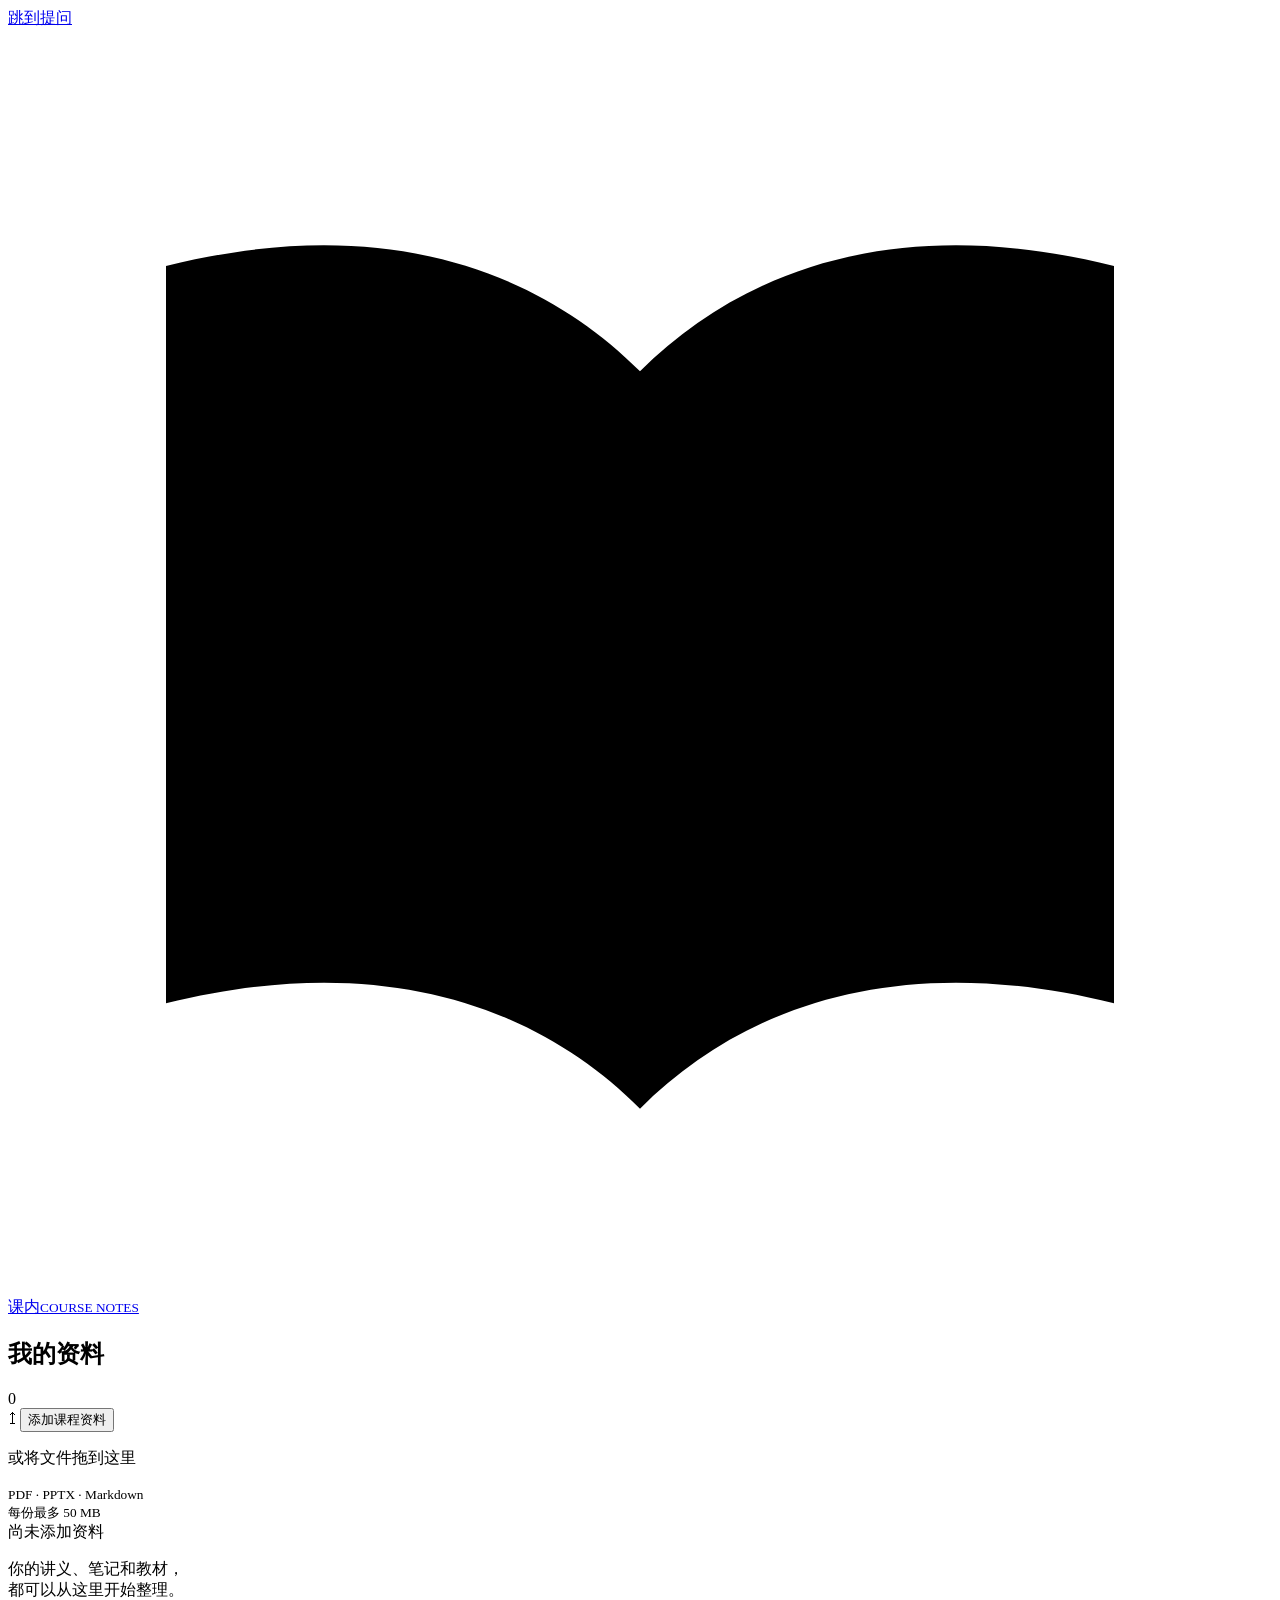
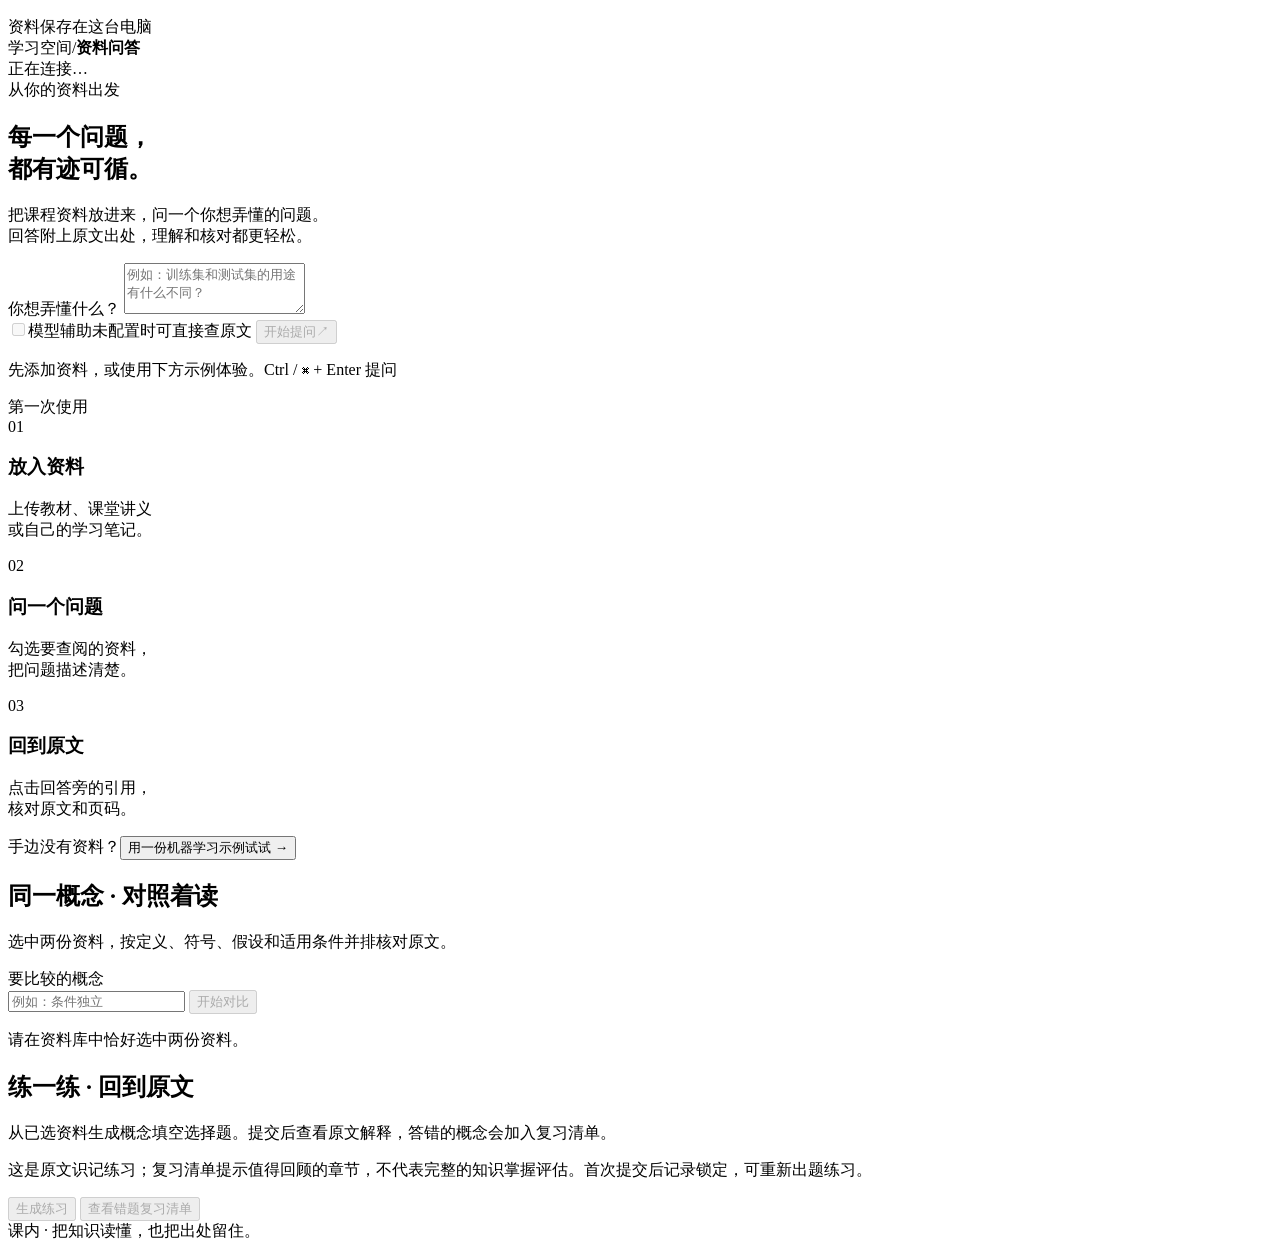
==== src/course_rag_assistant/web/templates/index.html @ e8bc9451 "feat: add course comparison, prerequisite paths and terminology alignment" ====
<!doctype html>
<html lang="zh-CN">
<head>
  <meta charset="utf-8">
  <meta name="viewport" content="width=device-width, initial-scale=1">
  <meta name="theme-color" content="#176653">
  <title>课内 · 资料问答</title>
  <link rel="icon" href="data:,">
  <link rel="stylesheet" href="/assets/css/style.css">
  <script src="/assets/js/app.js" defer></script>
</head>
<body>
  <a class="skip" href="#question">跳到提问</a>
  <div class="workspace">
    <aside class="sidebar" aria-label="资料库">
      <a class="brand" href="/" aria-label="课内首页">
        <span class="brand-icon" aria-hidden="true"><svg viewBox="0 0 24 24"><path d="M3 4.5c4-1 7 0 9 2v14c-2-2-5-3-9-2zm18 0c-4-1-7 0-9 2v14c2-2 5-3 9-2z"/></svg></span>
        <span>课内<small>COURSE NOTES</small></span>
      </a>
      <div class="library-heading"><h2>我的资料</h2><span id="document-count" class="count">0</span></div>
      <div id="dropzone" class="dropzone">
        <span class="upload-icon" aria-hidden="true">↥</span>
        <button id="upload-button" class="upload-button" type="button">添加课程资料</button>
        <p>或将文件拖到这里</p>
        <small>PDF · PPTX · Markdown<br><span id="upload-limit">每份最多 50 MB</span></small>
        <input id="file-input" type="file" accept=".pdf,.pptx,.md" multiple hidden>
      </div>
      <div class="selection-toolbar"><span id="selection-count">尚未添加资料</span><button id="select-all" class="text-button" type="button" hidden>全选</button></div>
      <div id="documents" class="document-list" aria-label="选择提问使用的资料"></div>
      <p id="empty-library" class="empty-library">你的讲义、笔记和教材，<br>都可以从这里开始整理。</p>
      <div class="sidebar-bottom"><span class="status-dot" aria-hidden="true"></span><span>资料保存在这台电脑</span></div>
    </aside>

    <main>
      <header class="topbar"><div><span class="breadcrumb">学习空间</span><span class="separator">/</span><strong>资料问答</strong></div><span id="connection" class="mode-badge">正在连接…</span></header>
      <div class="main-content">
        <section class="welcome" aria-labelledby="welcome-title">
          <div class="eyebrow"><span></span>从你的资料出发</div>
          <h1 id="welcome-title">每一个问题，<br>都有迹可循。</h1>
          <p>把课程资料放进来，问一个你想弄懂的问题。<br>回答附上原文出处，理解和核对都更轻松。</p>
        </section>

        <form id="ask-form" class="question-card">
          <label for="question">你想弄懂什么？</label>
          <textarea id="question" rows="3" maxlength="1000" placeholder="例如：训练集和测试集的用途有什么不同？" aria-describedby="question-help"></textarea>
          <div class="question-actions">
            <label class="model-option"><input id="use-model" type="checkbox" disabled><span>模型辅助</span><span id="model-note" class="model-note">未配置时可直接查原文</span></label>
            <button id="ask-button" class="primary" type="submit" disabled><span id="ask-label">开始提问</span><span aria-hidden="true">↗</span></button>
          </div>
          <p id="question-help" class="question-help">先添加资料，或使用下方示例体验。Ctrl / ⌘ + Enter 提问</p>
        </form>

        <div id="notice" class="notice" role="status" aria-live="polite" hidden></div>
        <div id="error" class="error" role="alert" hidden></div>

        <section id="getting-started" class="getting-started">
          <div class="section-label">第一次使用</div>
          <div class="start-grid">
            <div class="start-step"><span class="step-number">01</span><h3>放入资料</h3><p>上传教材、课堂讲义<br>或自己的学习笔记。</p></div>
            <div class="start-step"><span class="step-number">02</span><h3>问一个问题</h3><p>勾选要查阅的资料，<br>把问题描述清楚。</p></div>
            <div class="start-step"><span class="step-number">03</span><h3>回到原文</h3><p>点击回答旁的引用，<br>核对原文和页码。</p></div>
          </div>
          <div class="demo-row"><span>手边没有资料？</span><button id="demo-button" class="text-button" type="button">用一份机器学习示例试试 <span aria-hidden="true">→</span></button></div>
        </section>

        <section id="suggestions" class="suggestions" aria-label="示例问题" hidden><span>可以从这里开始</span><div>
          <button type="button" data-question="训练集和测试集的用途有什么不同？">训练集与测试集</button>
          <button type="button" data-question="多层感知机的核心结构是什么？">多层感知机</button>
          <button type="button" data-question="什么是过拟合？">什么是过拟合</button>
        </div></section>

        <section id="answer" class="answer-card" aria-labelledby="answer-title" hidden>
          <div class="answer-heading"><div><span class="eyebrow">资料中的回答</span><h2 id="answer-title"></h2></div><span id="answer-mode" class="mode-badge"></span></div>
          <p id="answer-scope" class="answer-scope"></p>
          <div id="answer-content" class="answer-content" aria-live="polite" aria-busy="false"></div>
          <div id="answer-sources" class="answer-sources" hidden><h3>查看引用原文</h3><div id="source-list" class="source-list"></div></div>
          <div id="answer-prerequisites" class="learning-plans" aria-live="polite" hidden></div>
          <p class="answer-footnote">回答可能遗漏关键信息，建议结合引用原文核对。</p>
        </section>
        <section id="comparison" class="answer-card" aria-labelledby="compare-title">
          <h2 id="compare-title">同一概念 · 对照着读</h2>
          <p>选中两份资料，按定义、符号、假设和适用条件并排核对原文。</p>
          <form id="compare-form">
            <label for="compare-concept">要比较的概念</label>
            <div class="compare-controls">
              <input id="compare-concept" type="text" minlength="2" maxlength="80" placeholder="例如：条件独立" aria-describedby="compare-help" required>
              <button id="compare-button" class="primary" type="submit" disabled>开始对比</button>
            </div>
            <p id="compare-help" class="question-help">请在资料库中恰好选中两份资料。</p>
          </form>
          <div id="compare-result" aria-live="polite" aria-busy="false" hidden></div>
        </section>
        <section class="answer-card" aria-labelledby="quiz-title">
          <h2 id="quiz-title">练一练 · 回到原文</h2>
          <p>从已选资料生成概念填空选择题。提交后查看原文解释，答错的概念会加入复习清单。</p>
          <p class="answer-footnote">这是原文识记练习；复习清单提示值得回顾的章节，不代表完整的知识掌握评估。首次提交后记录锁定，可重新出题练习。</p>
          <div class="question-actions">
            <button id="quiz-create" class="primary" type="button" disabled>生成练习</button>
            <button id="review-load" class="text-button" type="button" disabled>查看错题复习清单</button>
          </div>
          <form id="quiz-form" hidden><div id="quiz-questions"></div><button id="quiz-submit" class="primary" type="submit">提交答案</button></form>
          <div id="quiz-result" aria-live="polite"></div>
          <div id="review-list" aria-live="polite"></div>
        </section>
        <footer>课内 <span>·</span> 把知识读懂，也把出处留住。</footer>
      </div>
    </main>
  </div>

  <dialog id="source-dialog" aria-labelledby="source-title">
    <div class="dialog-top"><span class="eyebrow">引用原文</span><button id="close-source" class="icon-button" type="button" aria-label="关闭原文">×</button></div>
    <h2 id="source-title"></h2><p id="source-location" class="source-location"></p>
    <pre id="source-text"></pre>
    <div class="dialog-bottom"><span id="source-page-note"></span><a id="source-open" class="primary" target="_blank" rel="noopener noreferrer">打开文件 ↗</a></div>
  </dialog>
</body>
</html>
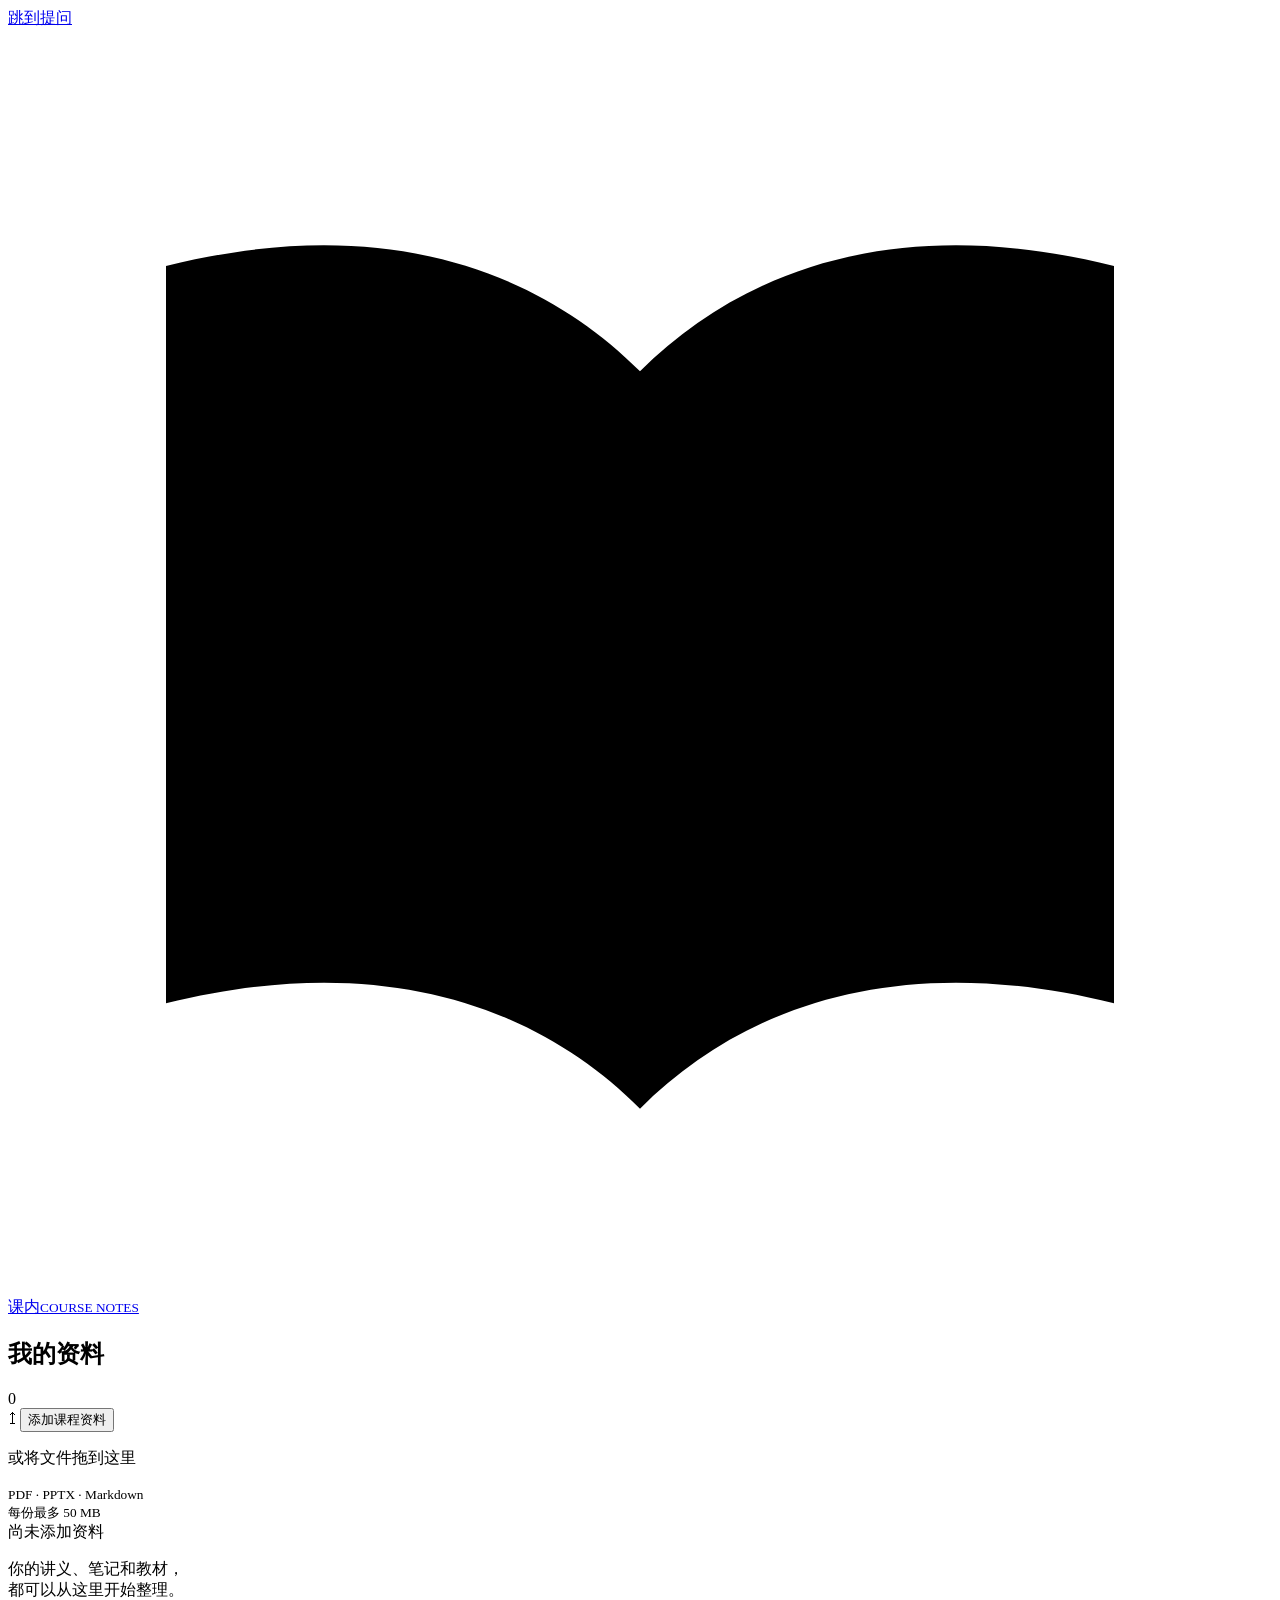
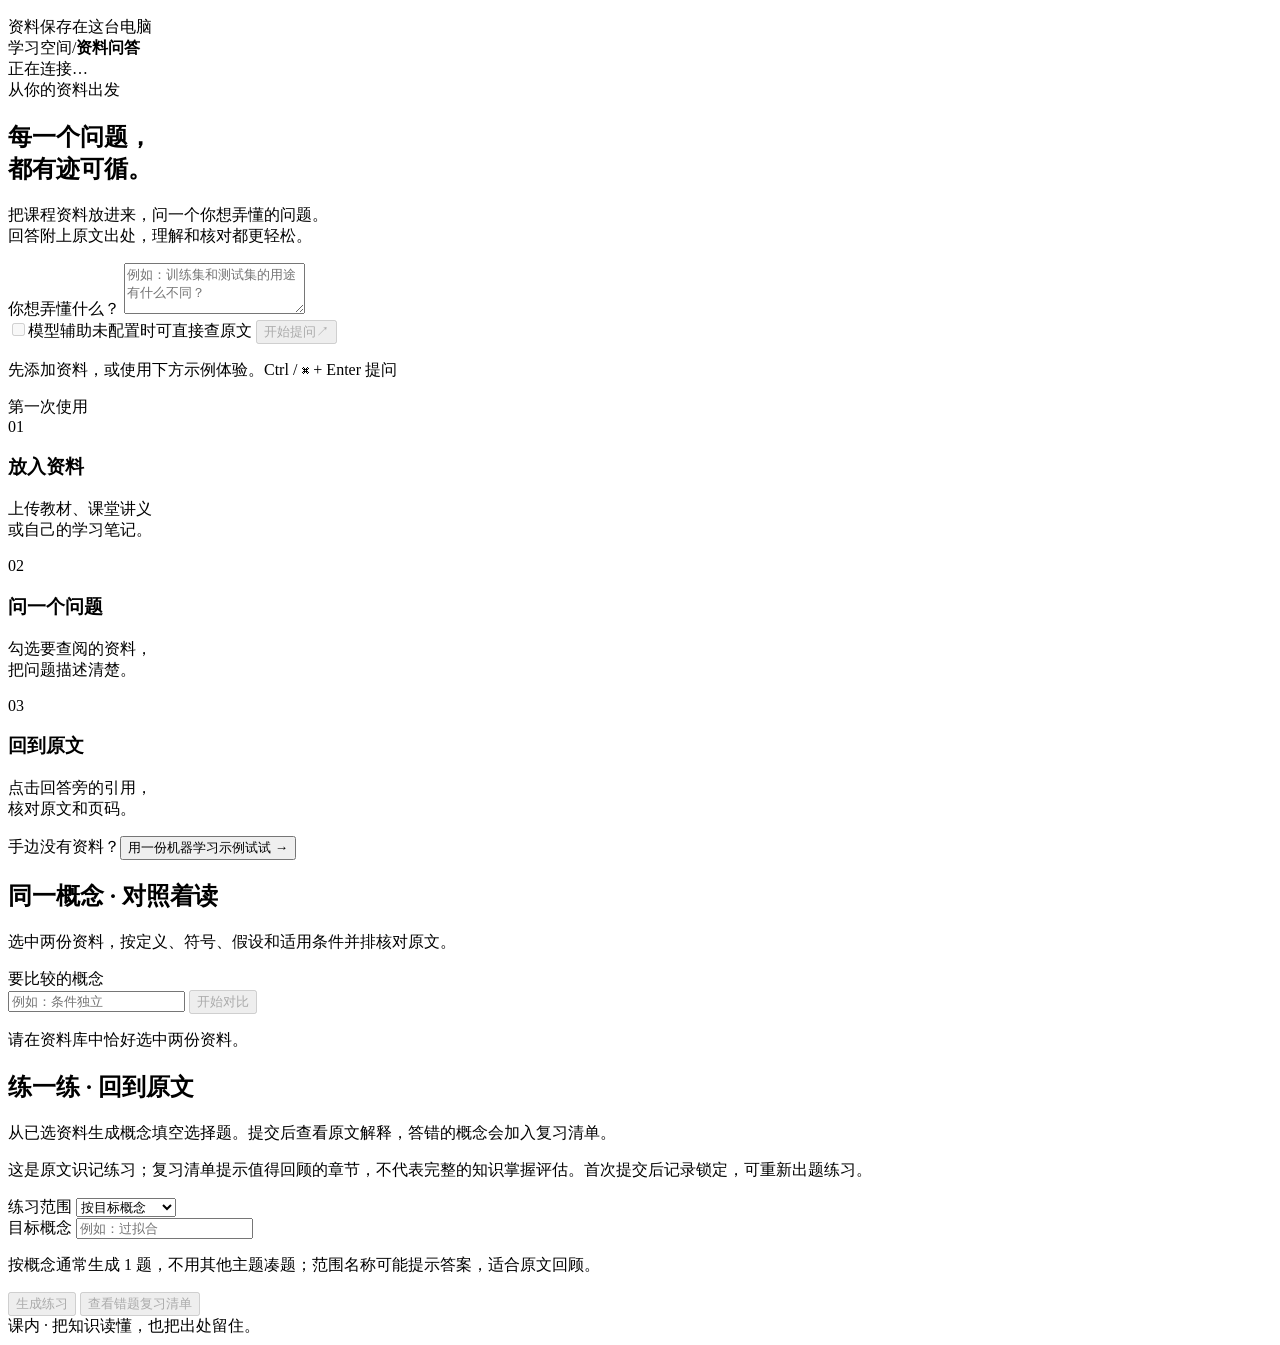
==== commit c5fb19ff: "feat: add concept and chapter scoped quizzes and review" ====
--- a/src/course_rag_assistant/web/templates/index.html
+++ b/src/course_rag_assistant/web/templates/index.html
@@ -94,6 +94,24 @@
           <h2 id="quiz-title">练一练 · 回到原文</h2>
           <p>从已选资料生成概念填空选择题。提交后查看原文解释，答错的概念会加入复习清单。</p>
           <p class="answer-footnote">这是原文识记练习；复习清单提示值得回顾的章节，不代表完整的知识掌握评估。首次提交后记录锁定，可重新出题练习。</p>
+          <div class="quiz-scope-controls">
+            <label for="quiz-mode">练习范围</label>
+            <select id="quiz-mode">
+              <option value="concept">按目标概念</option>
+              <option value="section">按已识别章节</option>
+              <option value="all">全部已选资料</option>
+            </select>
+            <div id="quiz-concept-control">
+              <label for="quiz-concept">目标概念</label>
+              <input id="quiz-concept" type="text" minlength="2" maxlength="40" placeholder="例如：过拟合" aria-describedby="quiz-scope-help">
+            </div>
+            <div id="quiz-section-control" hidden>
+              <label for="quiz-section">选择章节</label>
+              <select id="quiz-section" aria-describedby="quiz-scope-help"><option value="">请选择章节</option></select>
+            </div>
+            <p id="quiz-scope-help" class="answer-footnote">按概念通常生成 1 题，不用其他主题凑题；范围名称可能提示答案，适合原文回顾。</p>
+          </div>
+          <p id="quiz-scope" class="answer-footnote" aria-live="polite"></p>
           <div class="question-actions">
             <button id="quiz-create" class="primary" type="button" disabled>生成练习</button>
             <button id="review-load" class="text-button" type="button" disabled>查看错题复习清单</button>
